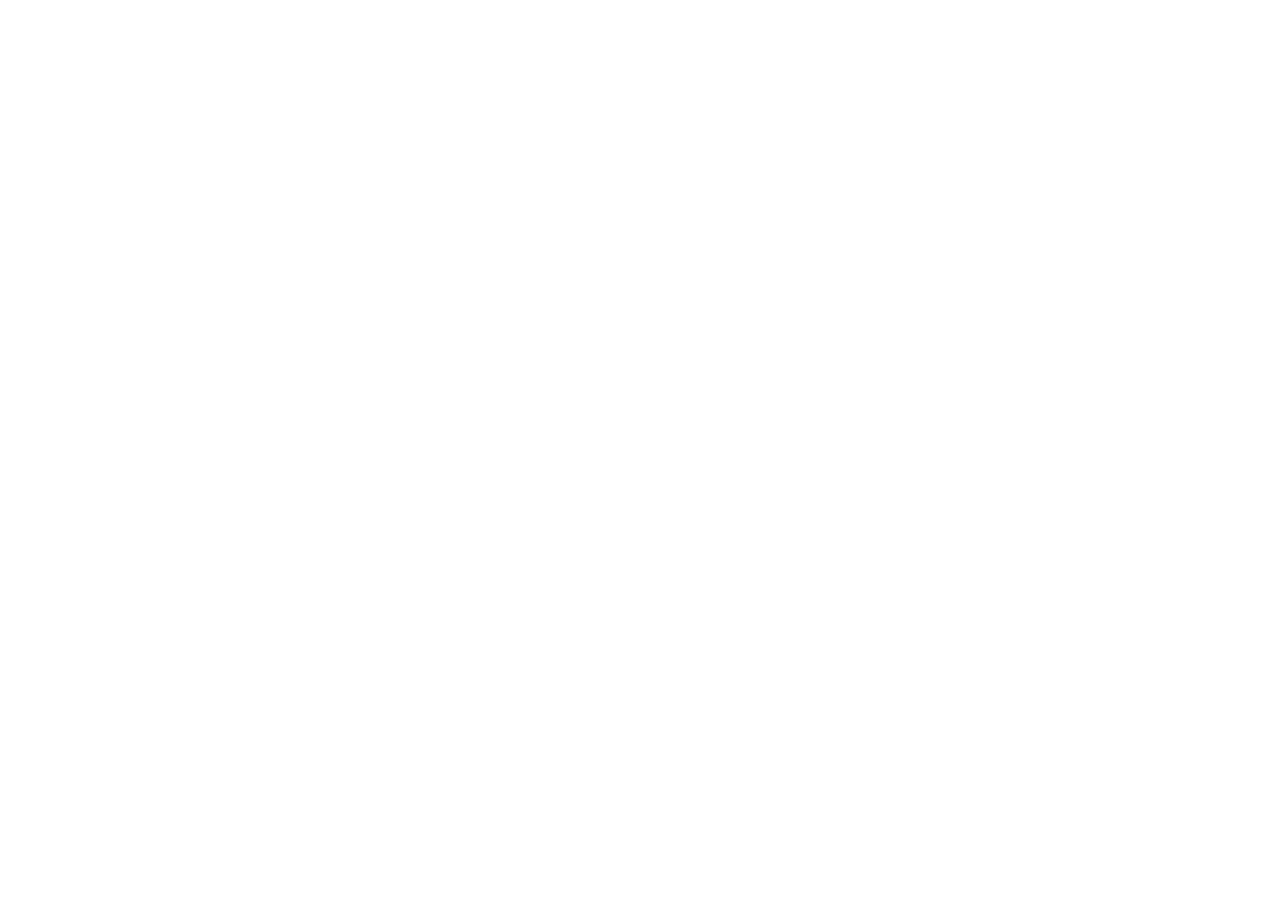
==== Cheesecake/index.html @ e85b59fa "cheesecake - Iniciando o projeto" ====
<!DOCTYPE html>
<html lang="pt-br">
  <head>
    <meta charset="UTF-8" />
    <meta name="viewport" content="width=device-width, initial-scale=1.0" />
    <title>Cheesecake</title>
  </head>
  <body></body>
</html>
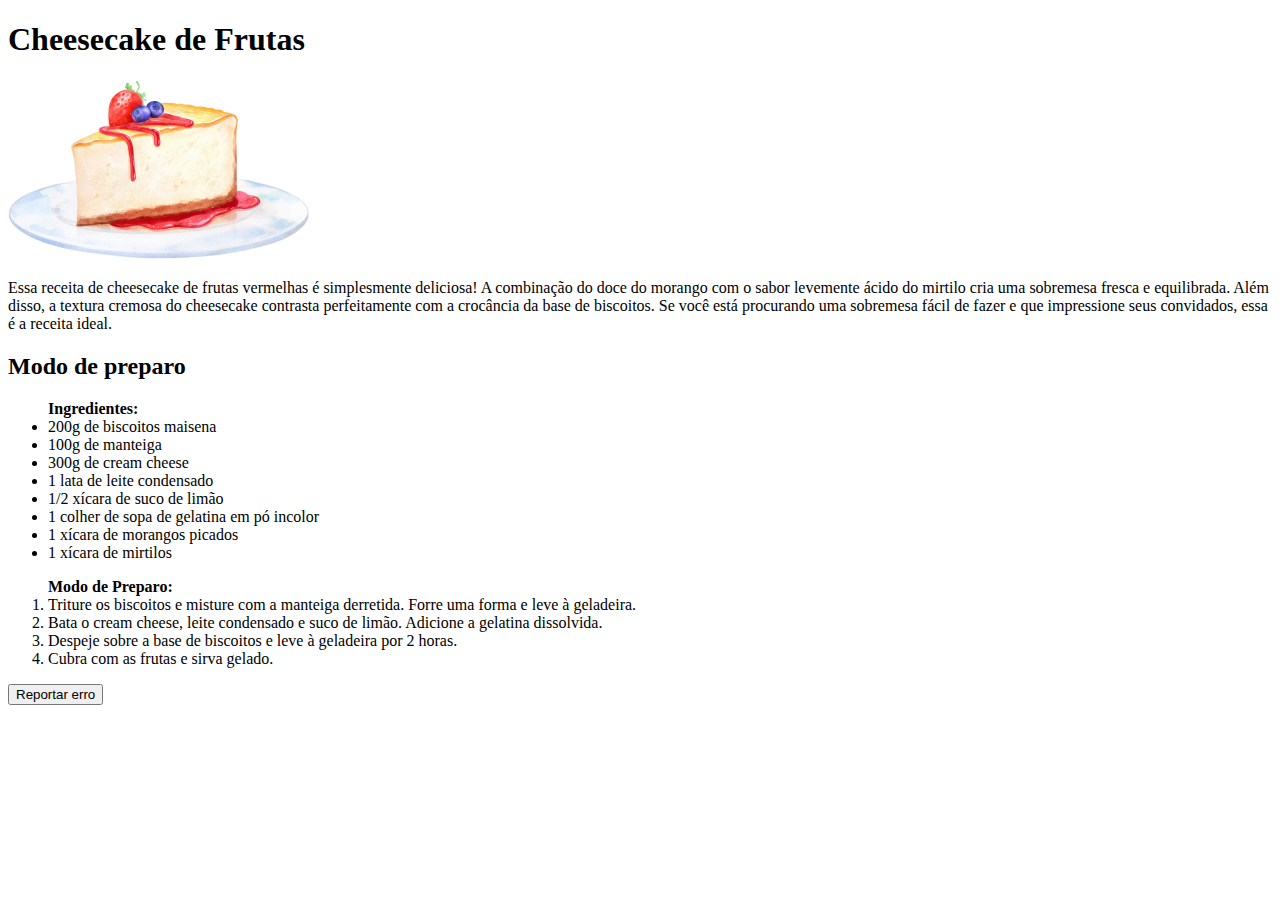
==== commit c27f3993: "cheesecake - Estrutura html do projeto" ====
--- a/Cheesecake/index.html
+++ b/Cheesecake/index.html
@@ -5,5 +5,51 @@
     <meta name="viewport" content="width=device-width, initial-scale=1.0" />
     <title>Cheesecake</title>
   </head>
-  <body></body>
+  <body>
+    <main>
+      <div class="recip">
+        <h1>Cheesecake de Frutas</h1>
+        <img src="./assets/cake1.png" alt="" />
+        <p>
+          Essa receita de cheesecake de frutas vermelhas é simplesmente
+          deliciosa! A combinação do doce do morango com o sabor levemente ácido
+          do mirtilo cria uma sobremesa fresca e equilibrada. Além disso, a
+          textura cremosa do cheesecake contrasta perfeitamente com a crocância
+          da base de biscoitos. Se você está procurando uma sobremesa fácil de
+          fazer e que impressione seus convidados, essa é a receita ideal.
+        </p>
+      </div>
+      <div class="ingredients">
+        <h2>Modo de preparo</h2>
+        <ul>
+          <strong>Ingredientes:</strong>
+          <li>200g de biscoitos maisena</li>
+          <li>100g de manteiga</li>
+          <li>300g de cream cheese</li>
+          <li>1 lata de leite condensado</li>
+          <li>1/2 xícara de suco de limão</li>
+          <li>1 colher de sopa de gelatina em pó incolor</li>
+          <li>1 xícara de morangos picados</li>
+          <li>1 xícara de mirtilos</li>
+        </ul>
+        <ol>
+          <strong>Modo de Preparo:</strong>
+          <li>
+            Triture os biscoitos e misture com a manteiga derretida. Forre uma
+            forma e leve à geladeira.
+          </li>
+          <li>
+            Bata o cream cheese, leite condensado e suco de limão. Adicione a
+            gelatina dissolvida.
+          </li>
+          <li>
+            Despeje sobre a base de biscoitos e leve à geladeira por 2 horas.
+          </li>
+          <li>Cubra com as frutas e sirva gelado.</li>
+        </ol>
+      </div>
+
+      <button>Reportar erro</button>
+    </main>
+  </body>
 </html>
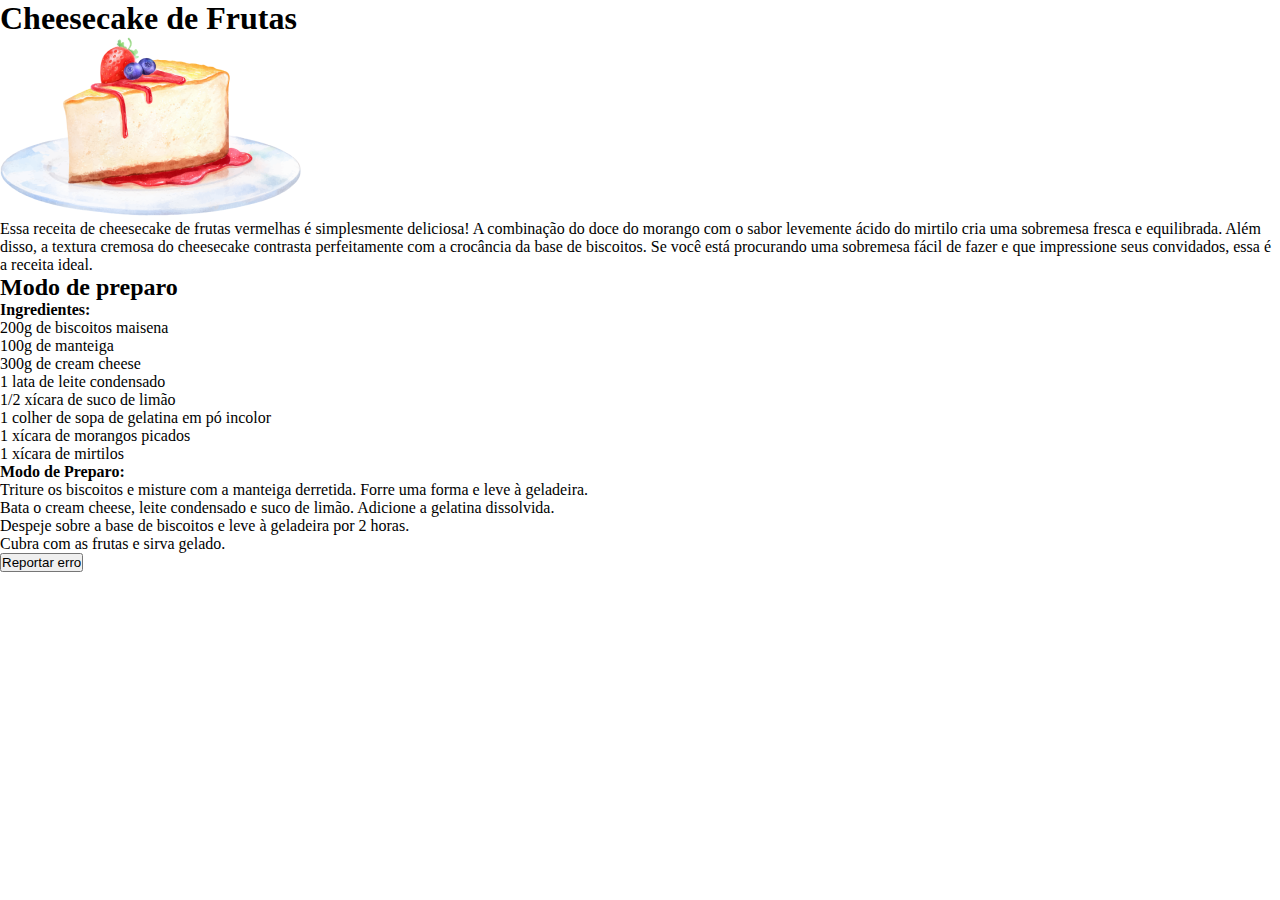
==== commit d3928991: "cheesecake - Iniciando o CSS" ====
--- a/Cheesecake/index.html
+++ b/Cheesecake/index.html
@@ -4,6 +4,7 @@
     <meta charset="UTF-8" />
     <meta name="viewport" content="width=device-width, initial-scale=1.0" />
     <title>Cheesecake</title>
+    <link rel="stylesheet" href="./style.css" />
   </head>
   <body>
     <main>
--- a/Cheesecake/style.css
+++ b/Cheesecake/style.css
@@ -0,0 +1,5 @@
+* {
+  margin: 0;
+  padding: 0;
+  box-sizing: border-box;
+}
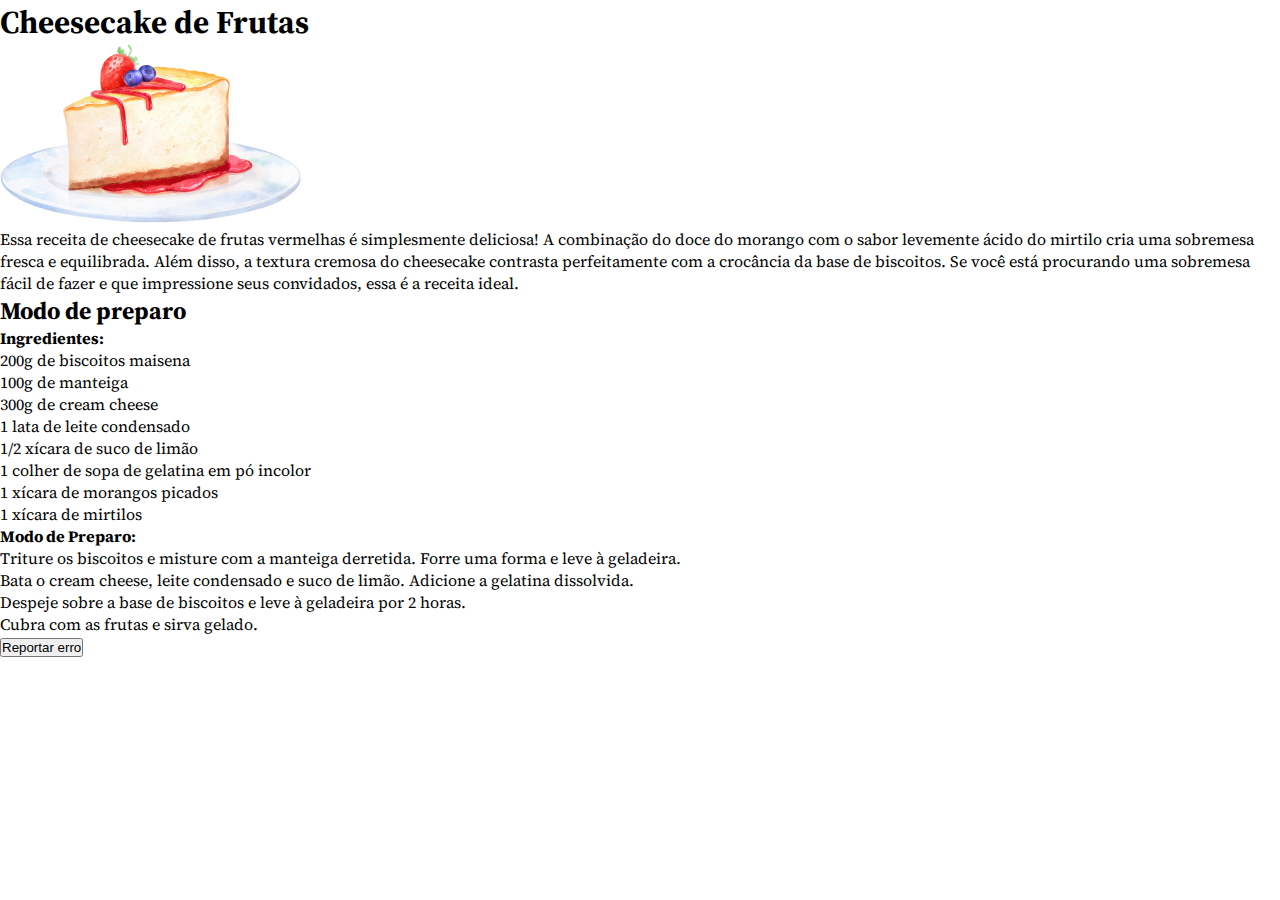
==== commit 76d98adc: "cheecake - Ajustando as fontes do projeto" ====
--- a/Cheesecake/index.html
+++ b/Cheesecake/index.html
@@ -2,6 +2,12 @@
 <html lang="pt-br">
   <head>
     <meta charset="UTF-8" />
+    <link rel="preconnect" href="https://fonts.googleapis.com" />
+    <link rel="preconnect" href="https://fonts.gstatic.com" crossorigin />
+    <link
+      href="https://fonts.googleapis.com/css2?family=Source+Serif+4:opsz,wght@8..60,400;8..60,500;8..60,700&display=swap"
+      rel="stylesheet"
+    />
     <meta name="viewport" content="width=device-width, initial-scale=1.0" />
     <title>Cheesecake</title>
     <link rel="stylesheet" href="./style.css" />
--- a/Cheesecake/style.css
+++ b/Cheesecake/style.css
@@ -2,4 +2,15 @@
   margin: 0;
   padding: 0;
   box-sizing: border-box;
+
+  -webkit-font-smoothing: antialiased;
+  -moz-osx-font-smoothing: grayscale;
 }
+
+:root {
+  font-family: "Source Serif 4", serif;
+}
+
+button {
+  font-weight: 500;
+}
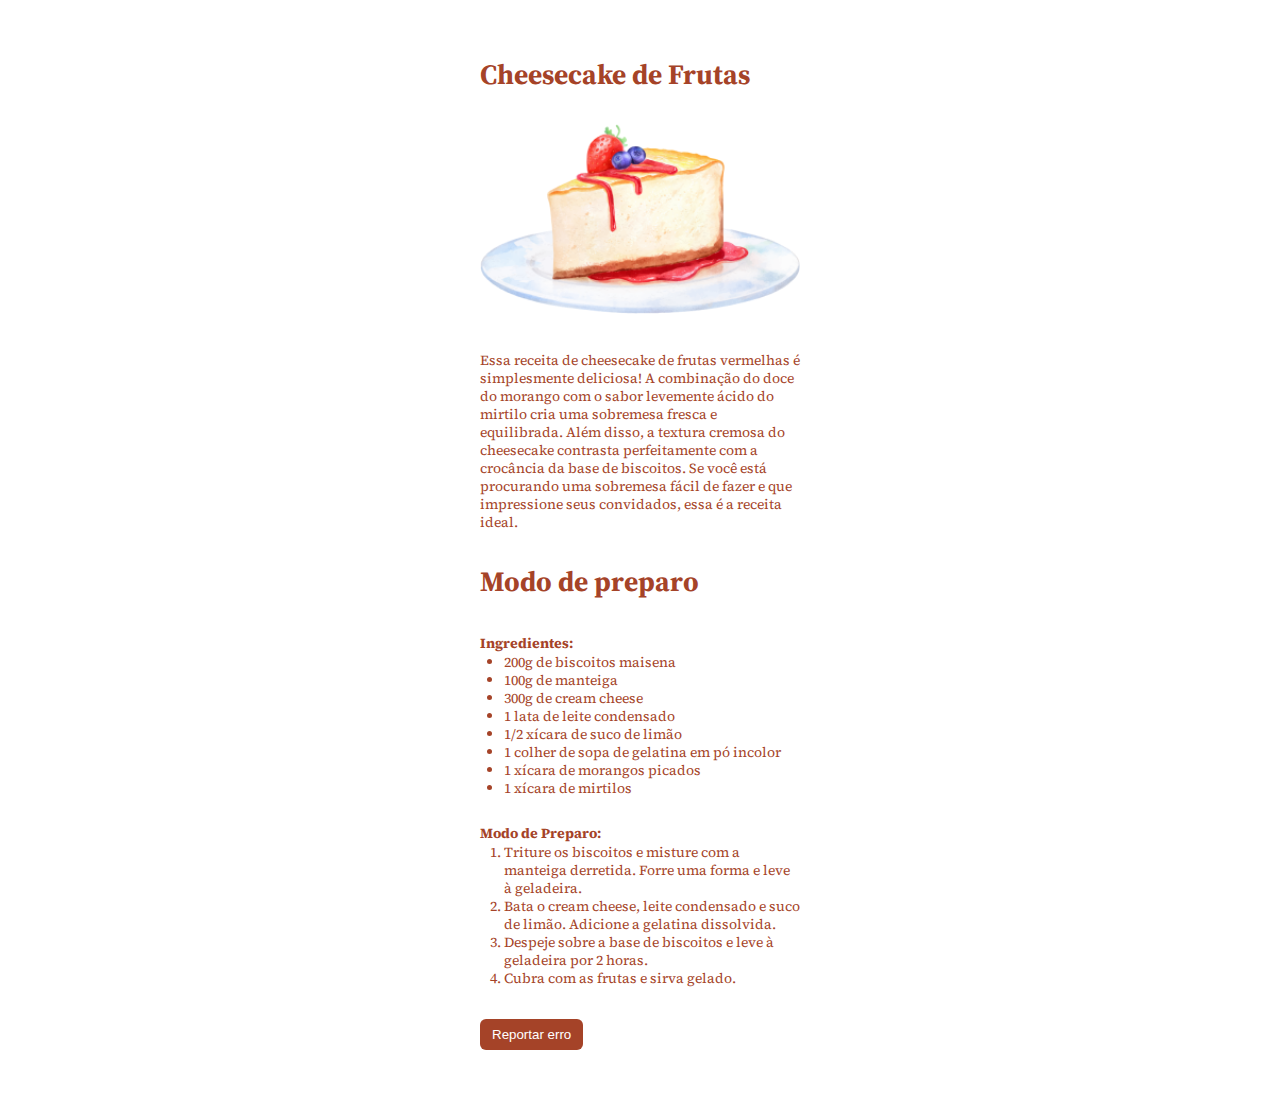
==== commit ebb383df: "Ajustando espaços e preenchimentos" ====
--- a/Cheesecake/index.html
+++ b/Cheesecake/index.html
@@ -28,8 +28,8 @@
       </div>
       <div class="ingredients">
         <h2>Modo de preparo</h2>
+        <strong>Ingredientes:</strong>
         <ul>
-          <strong>Ingredientes:</strong>
           <li>200g de biscoitos maisena</li>
           <li>100g de manteiga</li>
           <li>300g de cream cheese</li>
@@ -39,8 +39,9 @@
           <li>1 xícara de morangos picados</li>
           <li>1 xícara de mirtilos</li>
         </ul>
+
+        <strong>Modo de Preparo:</strong>
         <ol>
-          <strong>Modo de Preparo:</strong>
           <li>
             Triture os biscoitos e misture com a manteiga derretida. Forre uma
             forma e leve à geladeira.
@@ -54,9 +55,9 @@
           </li>
           <li>Cubra com as frutas e sirva gelado.</li>
         </ol>
+
+        <button>Reportar erro</button>
       </div>
-
-      <button>Reportar erro</button>
     </main>
   </body>
 </html>
--- a/Cheesecake/style.css
+++ b/Cheesecake/style.css
@@ -9,8 +9,70 @@
 
 :root {
   font-family: "Source Serif 4", serif;
+  font-size: 62.5%;
+}
+
+body {
+  color: #a54328;
+  font-size: 1.6rem;
+}
+
+main {
+  max-width: 32rem;
+  margin-inline: auto;
+  padding: 5.6rem 4rem;
+  box-sizing: content-box;
+
+  display: flex;
+  flex-direction: column;
+  gap: 3.2rem;
+}
+
+img {
+  width: 100%;
+  margin-block: 3.2rem;
 }
 
 button {
   font-weight: 500;
+  background-color: #a54328;
+  color: white;
+
+  border: 0;
+  padding: 0.8rem 1.2rem;
+  border-radius: 0.6rem;
+  margin-top: 3.2rem;
+
+  cursor: pointer;
+  transition: background-color 0.2s ease-in-out;
 }
+
+button:hover {
+  background-color: #8a3e2f;
+}
+
+h1,
+h2 {
+  font-size: 2.8rem;
+  line-height: 3.6rem;
+}
+
+h2 {
+  margin-bottom: 3.2rem;
+}
+
+p,
+li,
+strong {
+  font-size: 1.4rem;
+  line-height: 1.8rem;
+}
+
+ul,
+ol {
+  padding-left: 2.4rem;
+}
+
+ul {
+  margin-bottom: 2.4rem;
+}
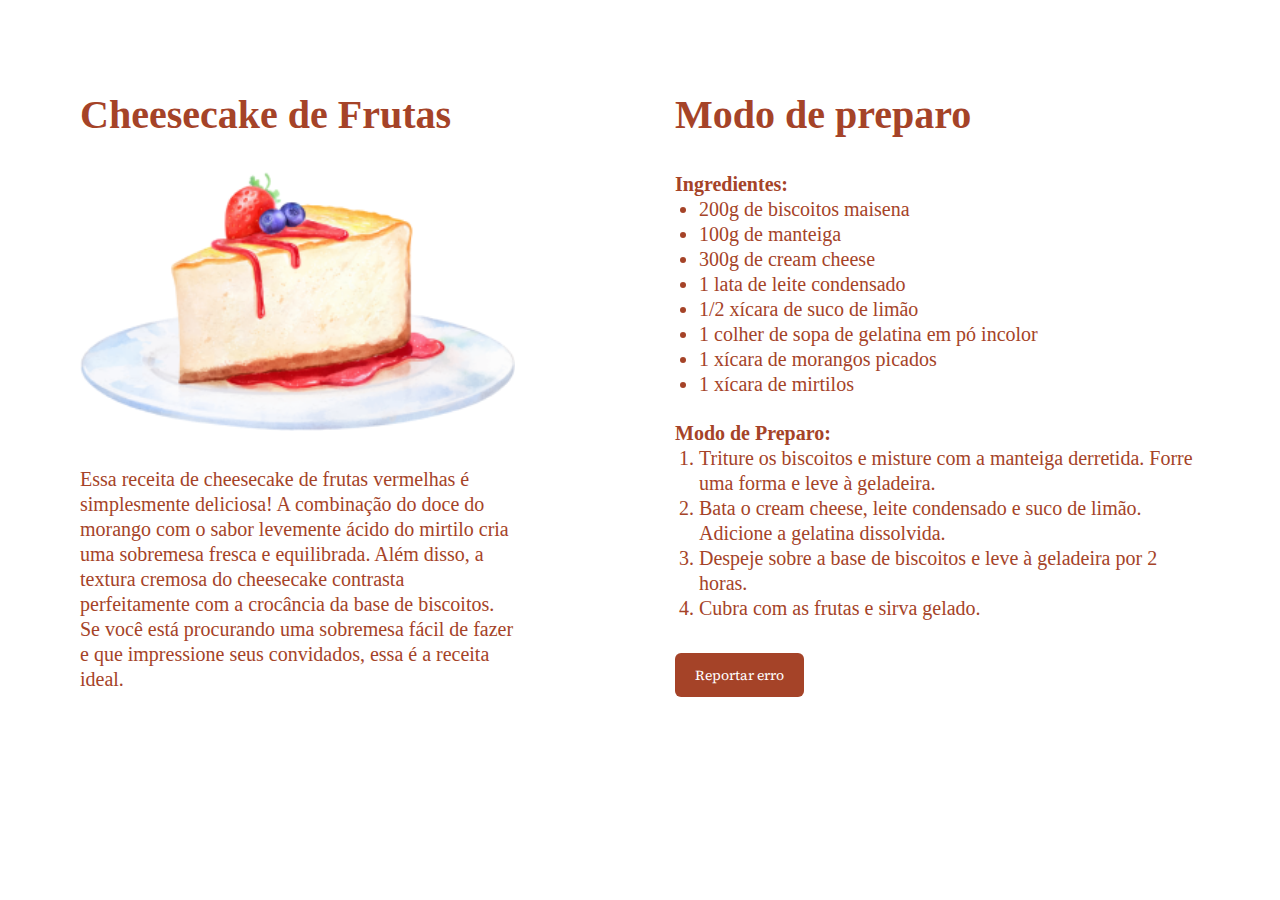
==== commit 731910cf: "cheesecake - Ajustando as fontes e finalizando o layout para o desktop" ====
--- a/Cheesecake/index.html
+++ b/Cheesecake/index.html
@@ -14,7 +14,7 @@
   </head>
   <body>
     <main>
-      <div class="recip">
+      <div class="recipe">
         <h1>Cheesecake de Frutas</h1>
         <img src="./assets/cake1.png" alt="" />
         <p>
--- a/Cheesecake/style.css
+++ b/Cheesecake/style.css
@@ -8,7 +8,7 @@
 }
 
 :root {
-  font-family: "Source Serif 4", serif;
+  font-family: "Source Serif Pro";
   font-size: 62.5%;
 }
 
@@ -19,7 +19,9 @@
 
 main {
   max-width: 32rem;
+
   margin-inline: auto;
+
   padding: 5.6rem 4rem;
   box-sizing: content-box;
 
@@ -34,21 +36,17 @@
 }
 
 button {
-  font-weight: 500;
+  font-family: "Source Serif 4";
   background-color: #a54328;
+
   color: white;
 
   border: 0;
   padding: 0.8rem 1.2rem;
+
   border-radius: 0.6rem;
+
   margin-top: 3.2rem;
-
-  cursor: pointer;
-  transition: background-color 0.2s ease-in-out;
-}
-
-button:hover {
-  background-color: #8a3e2f;
 }
 
 h1,
@@ -76,3 +74,40 @@
 ul {
   margin-bottom: 2.4rem;
 }
+
+@media (min-width: 1120px) {
+  main {
+    flex-direction: row;
+    max-width: fit-content;
+    gap: 16rem;
+
+    padding: 9rem 6rem;
+  }
+
+  .recipe {
+    max-width: 43.5rem;
+  }
+
+  .ingredients {
+    max-width: 52.5rem;
+  }
+
+  h1,
+  h2 {
+    font-size: 4rem;
+    line-height: 5rem;
+  }
+
+  p,
+  li,
+  strong {
+    font-size: 2rem;
+    line-height: 2.5rem;
+  }
+
+  button {
+    padding: 1rem 2rem;
+    font-size: 1.4rem;
+    line-height: 2.4rem;
+  }
+}
